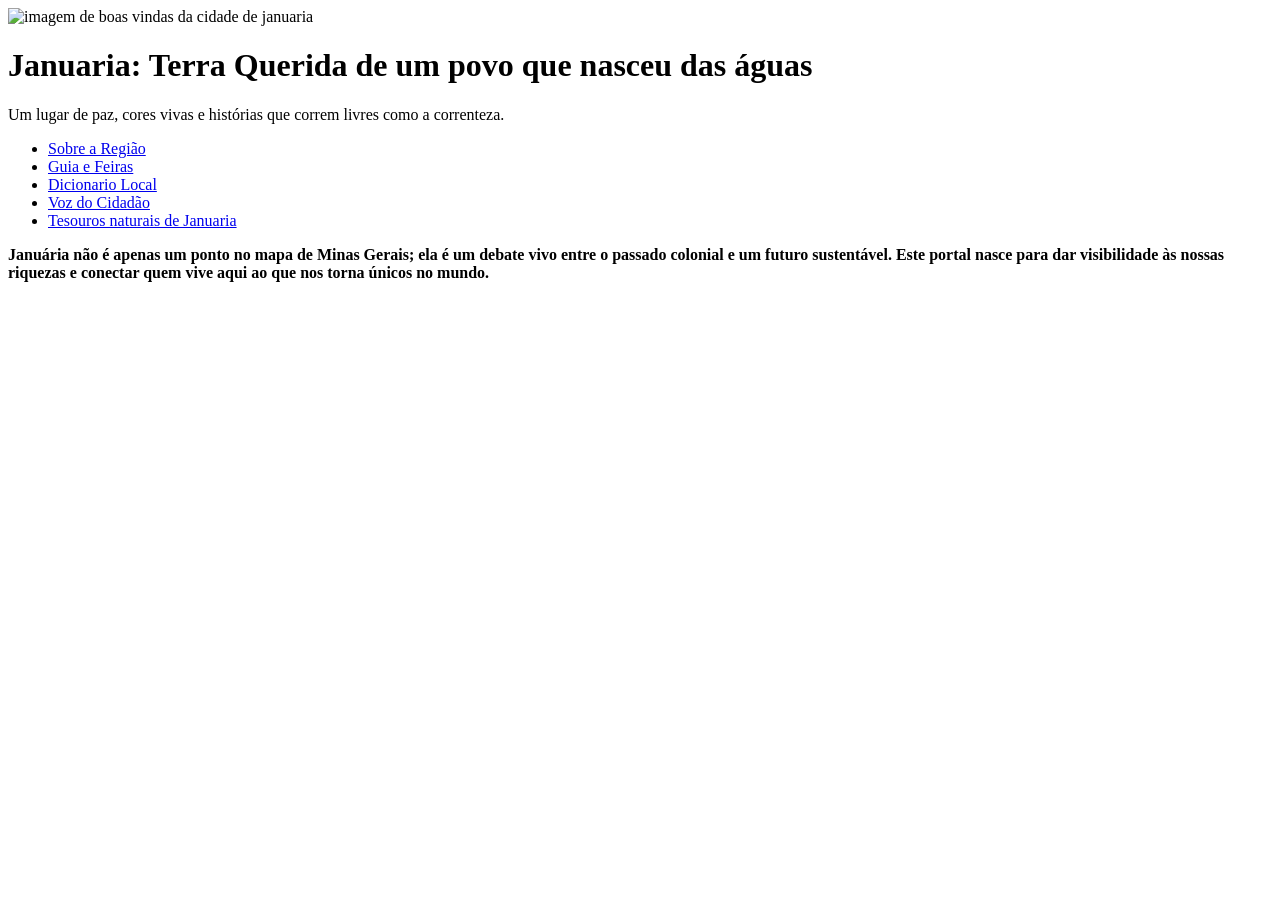
==== index.html @ e27aa614 "projeto final da faculdade html" ====
<!DOCTYPE html>
<html lang="pt-br">
<head>
    <meta charset="UTF-8">
    <meta name="viewport" content="width=device-width, initial-scale=1.0">
    <title>Minas Conectada</title>
</head>
<body>
    <header>
         
      <div id="banner">
         <img src="imagem-boas vindas/perfil-januaria.png" alt="imagem de boas vindas da cidade de januaria">
      
      <h1>
           Januaria: Terra Querida de um povo que nasceu das águas 
            </h1>
          
              <p> Um lugar de paz, cores vivas e histórias que correm livres como a correnteza.</p>

              </div>
              <nav class="menu-principal">
                <ul>
                  <li> <a href="sobre.html">Sobre a Região</a></li>
                  <li><a href="guia.html">Guia e Feiras</a></li> 
                  <li><a href="dicionario.html">Dicionario Local</a></li> 
                  <li> <a href="voz.html">Voz do Cidadão</a></li>
                   <li><a href="#tesouros">Tesouros naturais de Januaria</a></li>

                    
                </ul>
              </nav>

     
        </header>

     <main>
           
    <section id="apresentação">

      <p><strong> Januária não é apenas um ponto no mapa de Minas Gerais; ela é um debate vivo entre o 
            passado colonial e um futuro sustentável. Este portal nasce para dar visibilidade 
            às nossas riquezas e conectar quem vive aqui ao que nos torna únicos no mundo.</strong></p>
      
        
     </main>

    </body>
</html>
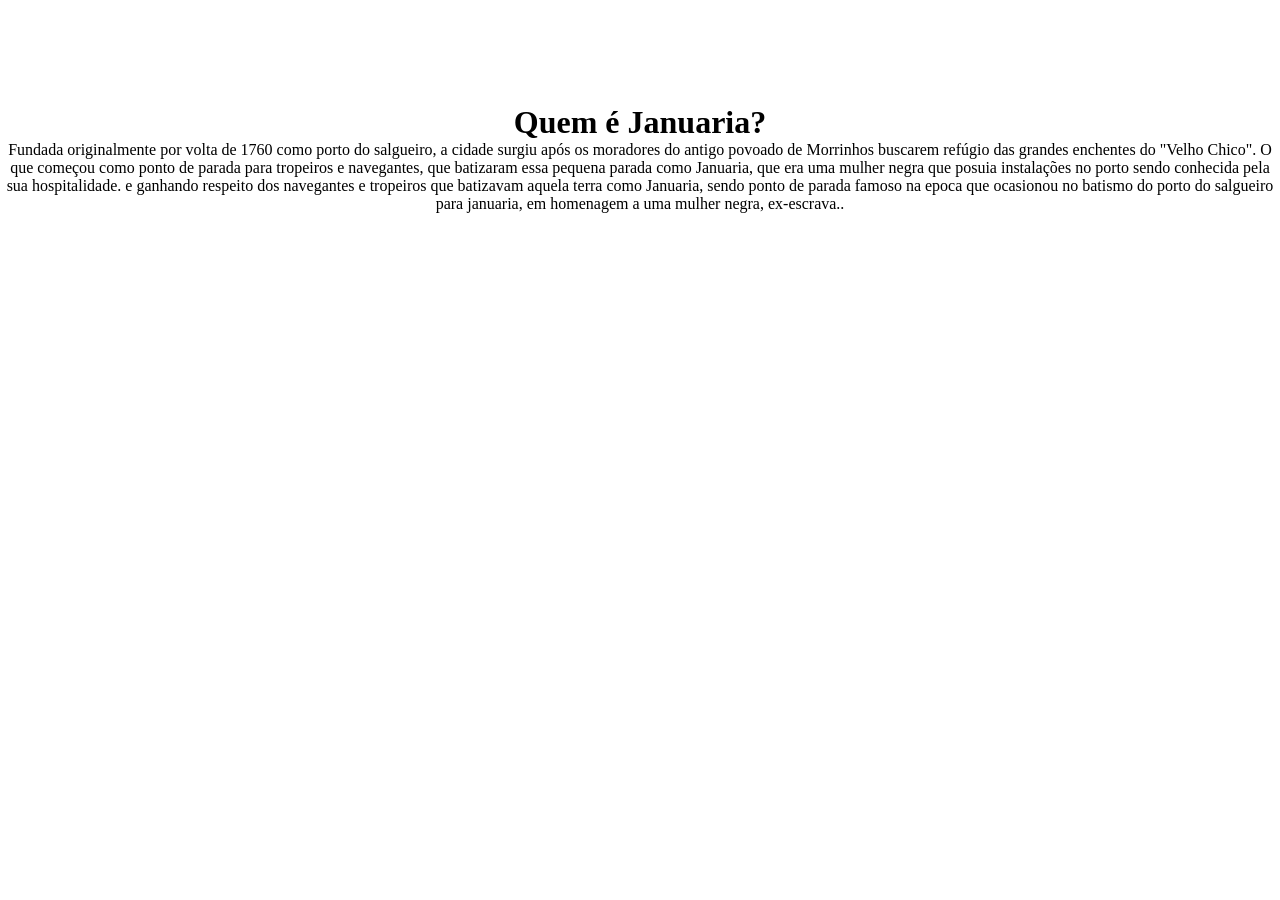
==== commit 84044896: "atualizacoes do site" ====
--- a/index.html
+++ b/index.html
@@ -4,44 +4,32 @@
     <meta charset="UTF-8">
     <meta name="viewport" content="width=device-width, initial-scale=1.0">
     <title>Minas Conectada</title>
+    <link rel="stylesheet" href="src/style/estilo.css">
 </head>
 <body>
-    <header>
-         
-      <div id="banner">
-         <img src="imagem-boas vindas/perfil-januaria.png" alt="imagem de boas vindas da cidade de januaria">
-      
-      <h1>
-           Januaria: Terra Querida de um povo que nasceu das águas 
-            </h1>
-          
-              <p> Um lugar de paz, cores vivas e histórias que correm livres como a correnteza.</p>
+    <header> 
+     <div class="banner"> 
+         <img src="src/assets/img/projeto2-pintura.png" alt="">
+    
+       </div>
+     
+        <div>     
+       <h1>Quem é Januaria?</h1>
+       <p> Fundada originalmente por volta de 1760 como porto do salgueiro, a cidade surgiu após  os  moradores do antigo povoado de Morrinhos buscarem refúgio das grandes enchentes do "Velho Chico". O que começou como ponto de parada para tropeiros e navegantes, que batizaram essa pequena parada como Januaria, que era uma mulher negra que posuia instalações no porto sendo conhecida pela sua hospitalidade. e ganhando respeito dos navegantes e tropeiros que batizavam aquela terra como Januaria, sendo ponto de parada famoso na epoca que ocasionou no batismo do porto do salgueiro para januaria, em homenagem a uma mulher negra, ex-escrava..</p>
+       
+       </div>
+           
+             
+            
+        </header>
+            
+        
 
-              </div>
-              <nav class="menu-principal">
-                <ul>
-                  <li> <a href="sobre.html">Sobre a Região</a></li>
-                  <li><a href="guia.html">Guia e Feiras</a></li> 
-                  <li><a href="dicionario.html">Dicionario Local</a></li> 
-                  <li> <a href="voz.html">Voz do Cidadão</a></li>
-                   <li><a href="#tesouros">Tesouros naturais de Januaria</a></li>
-
-                    
-                </ul>
-              </nav>
-
-     
-        </header>
-
+             
      <main>
            
-    <section id="apresentação">
-
-      <p><strong> Januária não é apenas um ponto no mapa de Minas Gerais; ela é um debate vivo entre o 
-            passado colonial e um futuro sustentável. Este portal nasce para dar visibilidade 
-            às nossas riquezas e conectar quem vive aqui ao que nos torna únicos no mundo.</strong></p>
-      
-        
+         
+            
      </main>
 
     </body>
--- a/src/style/estilo.css
+++ b/src/style/estilo.css
@@ -0,0 +1,25 @@
+* {
+    margin: 0;
+    padding: 0;
+    box-sizing: border-box;
+}
+ 
+header {
+    color: rgb(0, 0, 0);
+    text-align: center;
+    margin-top: 40px;
+}
+header h1 {
+    margin-top: 64px;
+}
+.banner img{
+    max-width: 100%;
+}
+
+.banner {
+    display: flex;
+    justify-content: center;
+    padding: 0 10%;
+   
+    
+}
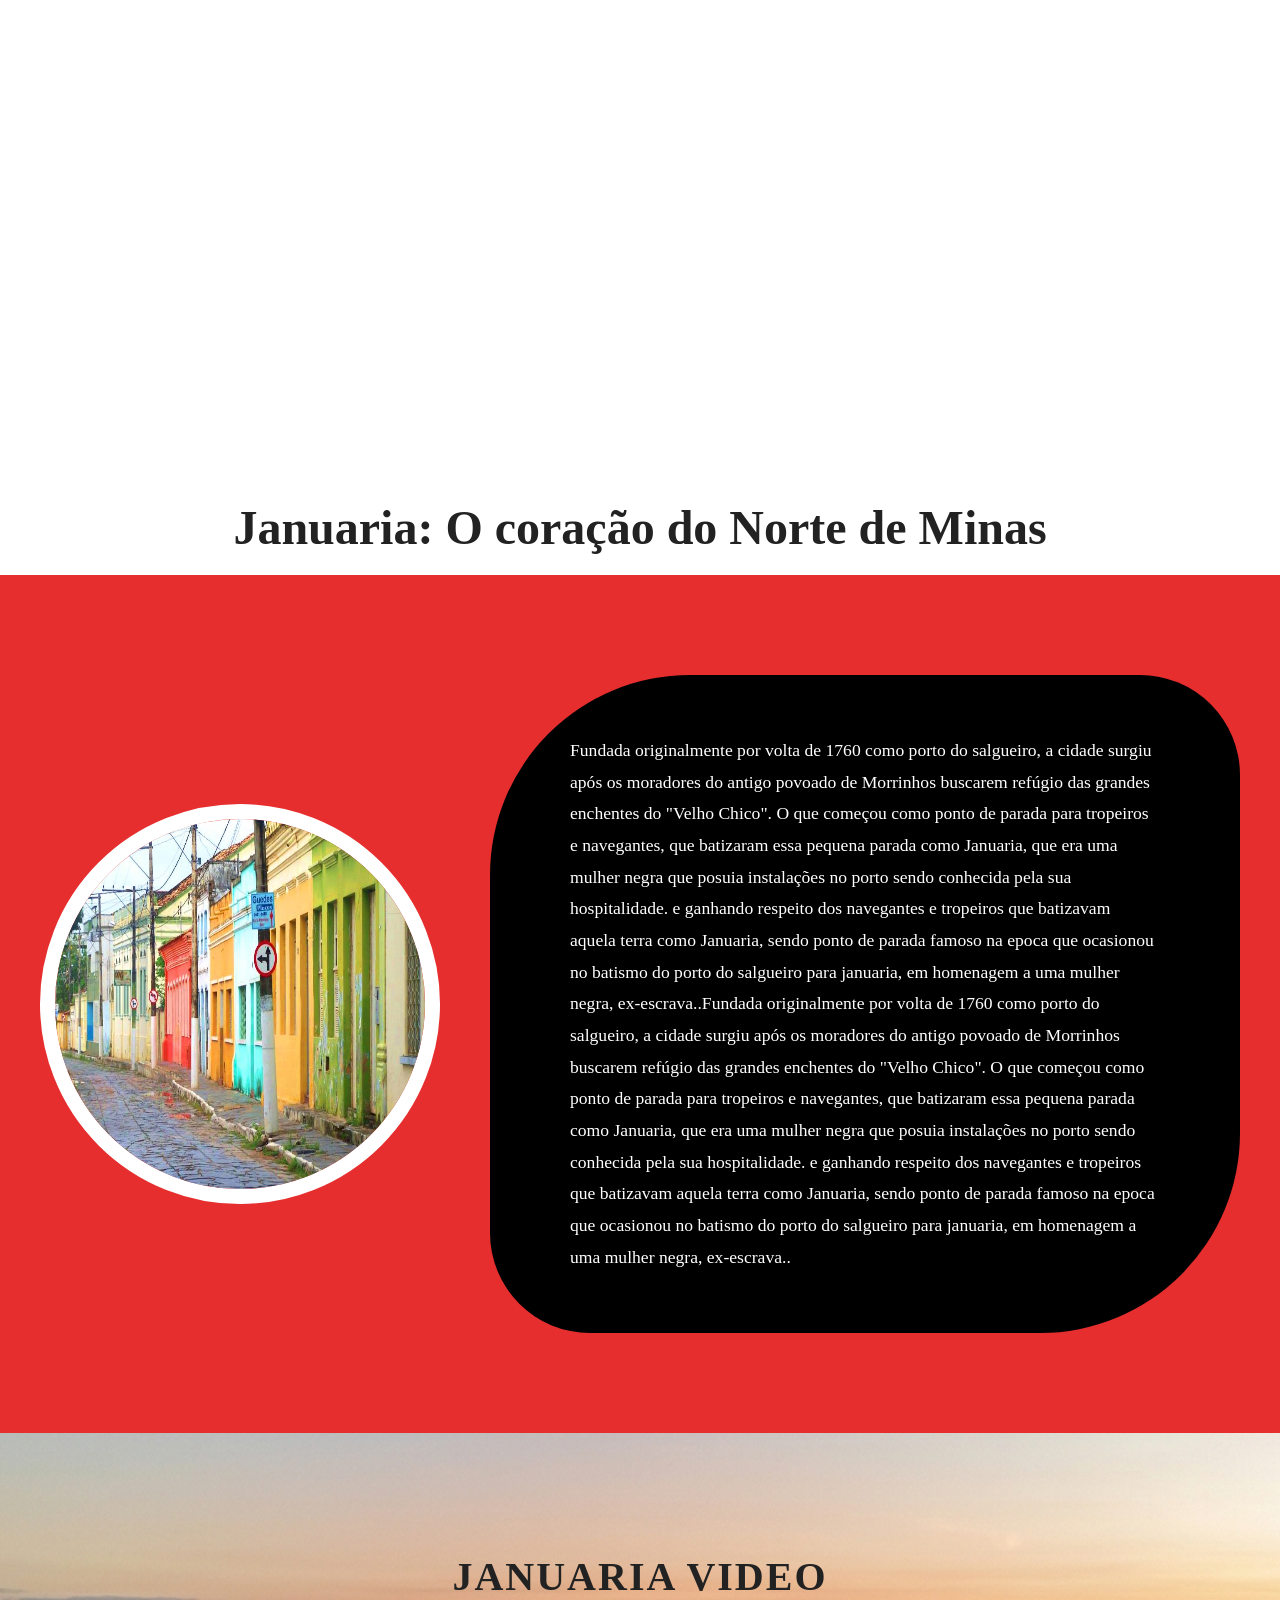
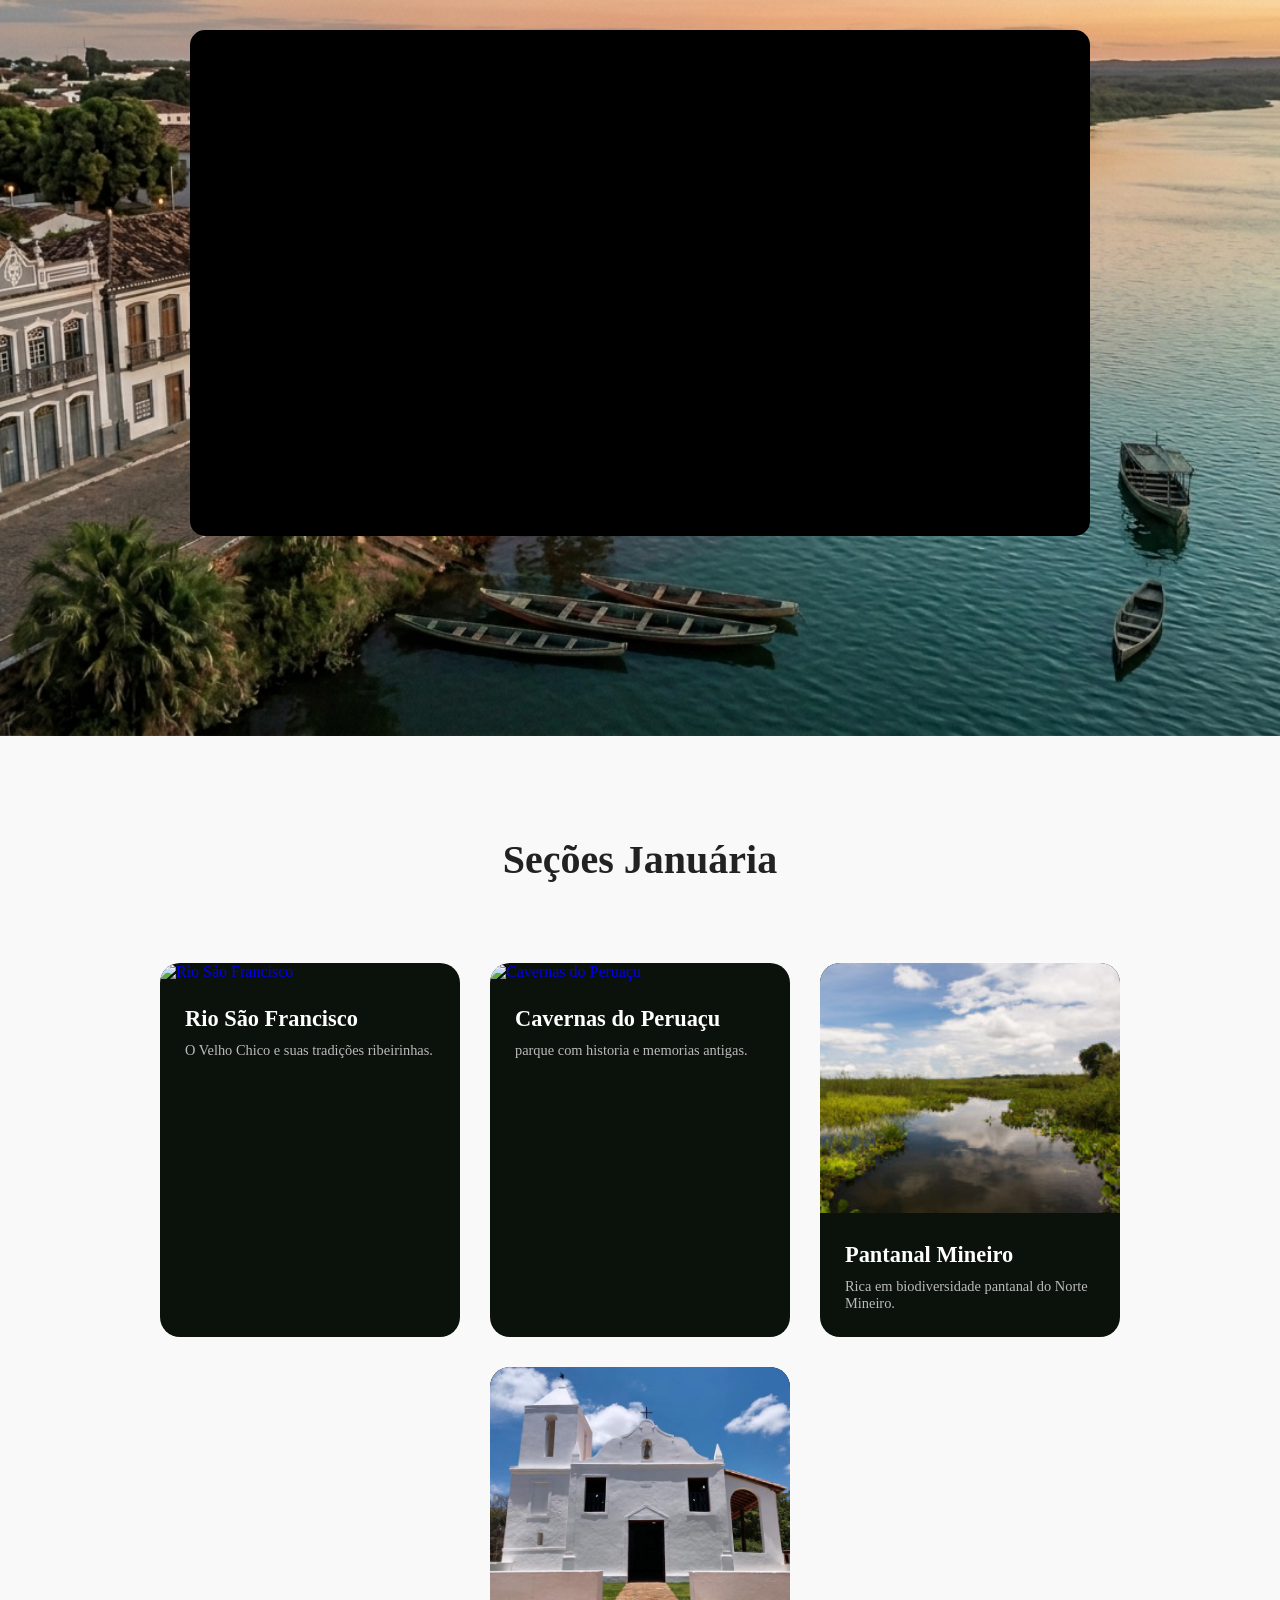
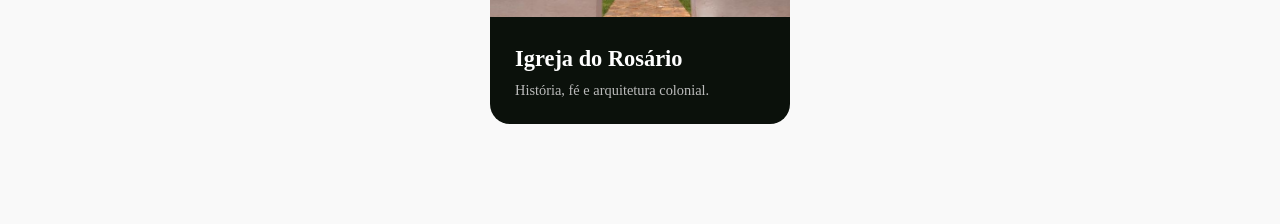
==== commit ad93c783: "site mais limpo" ====
--- a/index.html
+++ b/index.html
@@ -12,25 +12,100 @@
          <img src="src/assets/img/projeto2-pintura.png" alt="">
     
        </div>
+      </header>
+      
+      
      
-        <div>     
-       <h1>Quem é Januaria?</h1>
-       <p> Fundada originalmente por volta de 1760 como porto do salgueiro, a cidade surgiu após  os  moradores do antigo povoado de Morrinhos buscarem refúgio das grandes enchentes do "Velho Chico". O que começou como ponto de parada para tropeiros e navegantes, que batizaram essa pequena parada como Januaria, que era uma mulher negra que posuia instalações no porto sendo conhecida pela sua hospitalidade. e ganhando respeito dos navegantes e tropeiros que batizavam aquela terra como Januaria, sendo ponto de parada famoso na epoca que ocasionou no batismo do porto do salgueiro para januaria, em homenagem a uma mulher negra, ex-escrava..</p>
        
-       </div>
            
              
             
-        </header>
+        
             
         
 
-             
-     <main>
-           
-         
-            
-     </main>
+ <main>
+    
+  <h1 class="titulo-pagina-principal">Januaria: O coração do Norte de Minas</h1>
+    
+<section class="titulo-principal">
+    <article class="texto-principal">
+      
+        <div class="circulo-imagem"> 
+         <img src="./src/assets/img/januaria.jpg" alt="foto januaria">
+          </div> 
+   
+       <div class="paragrafo-principal">  
+       
+        <p> Fundada originalmente por volta de 1760 como porto do salgueiro, a cidade surgiu após  os  moradores do antigo povoado de Morrinhos buscarem refúgio das grandes enchentes do "Velho Chico". O que começou como ponto de parada para tropeiros e navegantes, que batizaram essa pequena parada como Januaria, que era uma mulher negra que posuia instalações no porto sendo conhecida pela sua hospitalidade. e ganhando respeito dos navegantes e tropeiros que batizavam aquela terra como Januaria, sendo ponto de parada famoso na epoca que ocasionou no batismo do porto do salgueiro para januaria, em homenagem a uma mulher negra, ex-escrava..Fundada originalmente por volta de 1760 como porto do salgueiro, a cidade surgiu após  os  moradores do antigo povoado de Morrinhos buscarem refúgio das grandes enchentes do "Velho Chico". O que começou como ponto de parada para tropeiros e navegantes, que batizaram essa pequena parada como Januaria, que era uma mulher negra que posuia instalações no porto sendo conhecida pela sua hospitalidade. e ganhando respeito dos navegantes e tropeiros que batizavam aquela terra como Januaria, sendo ponto de parada famoso na epoca que ocasionou no batismo do porto do salgueiro para januaria, em homenagem a uma mulher negra, ex-escrava..</p>
+        
+    </div>
 
+    
+</article>
+</section>
+
+ <section  class="secao-video">
+  
+    <div class="fundo-imagem">
+    
+       <div class="titulo-video">    
+
+        <h2>Januaria video</h2>
+ 
+        <div class="video-januaria">  
+
+      
+
+        </div>
+
+
+    </div>
+
+ </div>
+  
+
+ </section>
+<section class="secao-carrossel">
+    <h2 class="titulo-carrossel">Seções Januária</h2>
+
+    <div class="pista-cards" id="pista">
+
+        <a href="src/pages/rio-sao-francisco.html" class="card">
+            <img src="src/assets/img/sao-francisco.jpg" alt="Rio São Francisco">
+            <div class="conteudo-card">
+                <h3>Rio São Francisco</h3>
+                <p>O Velho Chico e suas tradições ribeirinhas.</p>
+            </div>
+        </a>
+
+        <a href="src/pages/cavernas-peruacu.html" class="card">
+            <img src="src/assets/img/photo1jpg.jpg" alt="Cavernas do Peruaçu">
+            <div class="conteudo-card">
+                <h3>Cavernas do Peruaçu</h3>
+                <p>parque com historia e memorias antigas.</p>
+            </div>
+        </a>
+
+        <a href="src/pages/pantanal-mineiro.html" class="card">
+            <img src="src/assets/img/pantanal.jpg" alt="Pantanal Mineiro">
+            <div class="conteudo-card">
+                <h3>Pantanal Mineiro</h3>
+                <p> Rica em biodiversidade pantanal do Norte Mineiro.</p>
+            </div>
+        </a>
+
+        <a href="src/pages/igreja-rosario.html" class="card">
+            <img src="src/assets/img/igreja-rosario.jpg" alt="Igreja do Rosário">
+            <div class="conteudo-card">
+                <h3>Igreja do Rosário</h3>
+                <p>História, fé e arquitetura colonial.</p>
+            </div>
+        </a>
+
+    </div>
+</section>
+
+</main>
     </body>
 </html>
--- a/src/style/estilo.css
+++ b/src/style/estilo.css
@@ -3,23 +3,209 @@
     padding: 0;
     box-sizing: border-box;
 }
+
  
 header {
-    color: rgb(0, 0, 0);
+    color: rgb(77, 77, 77);
     text-align: center;
     margin-top: 40px;
 }
-header h1 {
-    margin-top: 64px;
-}
+header p{
+    max-width: 65ch;
+    margin: 55px auto;
+    line-height: 1.5;
+    font-size: 1.2rem;
+}
+
+
+.titulo-pagina-principal{
+text-align: center;
+font-size: 3rem;
+color: #222;
+padding: 60px 20px 20px 20px;
+margin-top: 400px;
+}
+
+
+
+
+.titulo-principal {
+ 
+    background-color: #e62e2e;
+    padding: 100px 0px;
+   display: flex;
+   justify-content: center;
+   align-items: center;
+  
+   
+}
+
+.texto-principal {
+display: flex;
+align-items: center;
+gap: 50px;
+max-width: 1200px;
+margin: 0 auto;
+}
+
+.circulo-imagem {
+    width: 400px;
+    height: 400px;
+    border-radius: 50%;
+    border: 15px solid #ffffff;
+    display: flex;
+    justify-content: center;
+    align-items: center;
+    padding:0px;
+    flex-shrink: 0;
+    overflow: hidden;
+}
+
+.circulo-imagem img {
+width: 100%;
+height: 100%;
+
+}
+
+.paragrafo-principal  {
+    flex: 1.5;   
+    background-color: #000000;
+    padding: 60px 80px;
+    border-radius: 200px 100px;
+    display: flex;
+    align-items: center;
+}
+
+.paragrafo-principal p {
+   color: #ffffff;
+   font-size: 1.1rem;
+   line-height: 1.8;
+   text-align: left;
+}
+
+.fundo-imagem{
+    width: 100%;
+    padding:120px 20px 200px 20px;
+    background-image: url('../assets/img/januaria-video.png');
+    background-size: cover;
+    background-repeat: no-repeat;
+    background-position: center;
+    display: flex;
+    justify-content: center;
+    align-items: center;
+
+}
+
+.titulo-video {
+    display: flex;
+    flex-direction: column;
+    align-items: center;
+    gap: 30px;
+    width: 90%;
+    max-width: 900px;
+    
+   }
+
+ 
+ 
+.titulo-video h2 {
+    color: #222222;
+    font-size: 2.5rem;
+     text-transform: uppercase;
+     letter-spacing: 2px;
+     margin: 0;
+}
+
+.video-januaria {
+    width: 100%;
+    aspect-ratio: 16/9;
+    background-color: #000000;
+    border-radius: 15px;
+    overflow: hidden;
+    box-shadow: opx 10px 20px rgba(0, 0, 0, 0.3);
+}
+
+.video-januaria iframe {
+width: 100%;
+height: 100%;
+}
+
+
+
+
+
+
+
+
+
 .banner img{
     max-width: 100%;
+    height: auto;
 }
 
 .banner {
     display: flex;
     justify-content: center;
     padding: 0 10%;
+}
+   
+.titulo-carrossel{
+text-align: center;
+font-size: 2.5rem;
+color: #222222;
+margin-bottom: 80px;
+}
+
+.secao-carrossel {
+    padding: 100px 20px;
+    background-color: #f9f9f9;
+    display: flex;
+    flex-direction: column;
+    align-items: center;
+}
+
+.pista-cards {
+    display: flex;
+    justify-content: center;
+    flex-wrap: wrap;
+    gap: 30px;
+    max-width: 1400px;
+}
+
+.card {
+     width: 300px;
+    background-color: #0b110b; 
+    border-radius: 20px;
+    overflow: hidden;
+    text-decoration: none;
+    transition: transform 0.3s ease;
+  
+}
    
     
-}+
+.card:hover {
+    transform: scale(1.05); 
+}
+
+.card img {
+    width: 100%;
+    height: 250px;
+    object-fit: cover;
+}
+
+.conteudo-card {
+    padding: 25px;
+}
+
+.conteudo-card h3 {
+    color: #ffffff;
+    font-size: 1.4rem;
+    margin-bottom: 10px;
+}
+
+.conteudo-card p {
+    color: #bbbbbb;
+    font-size: 0.9rem;
+}
+
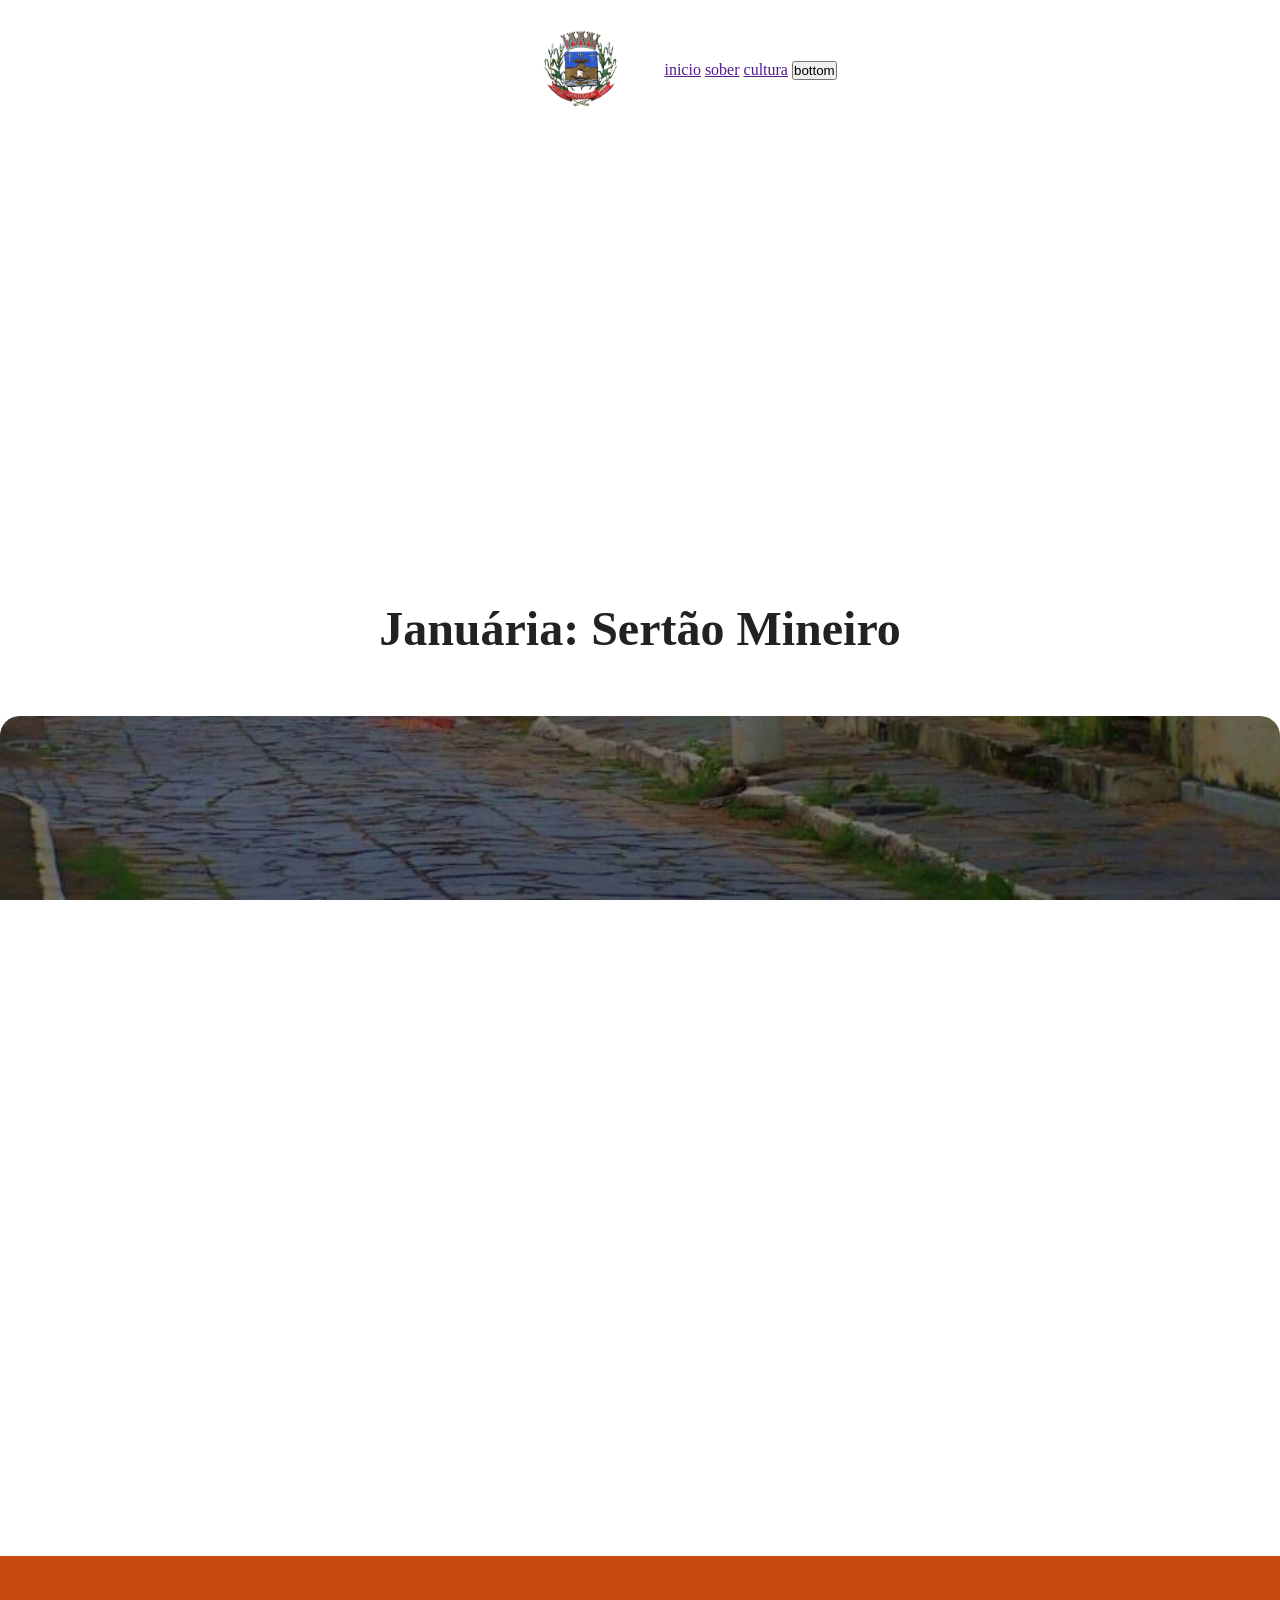
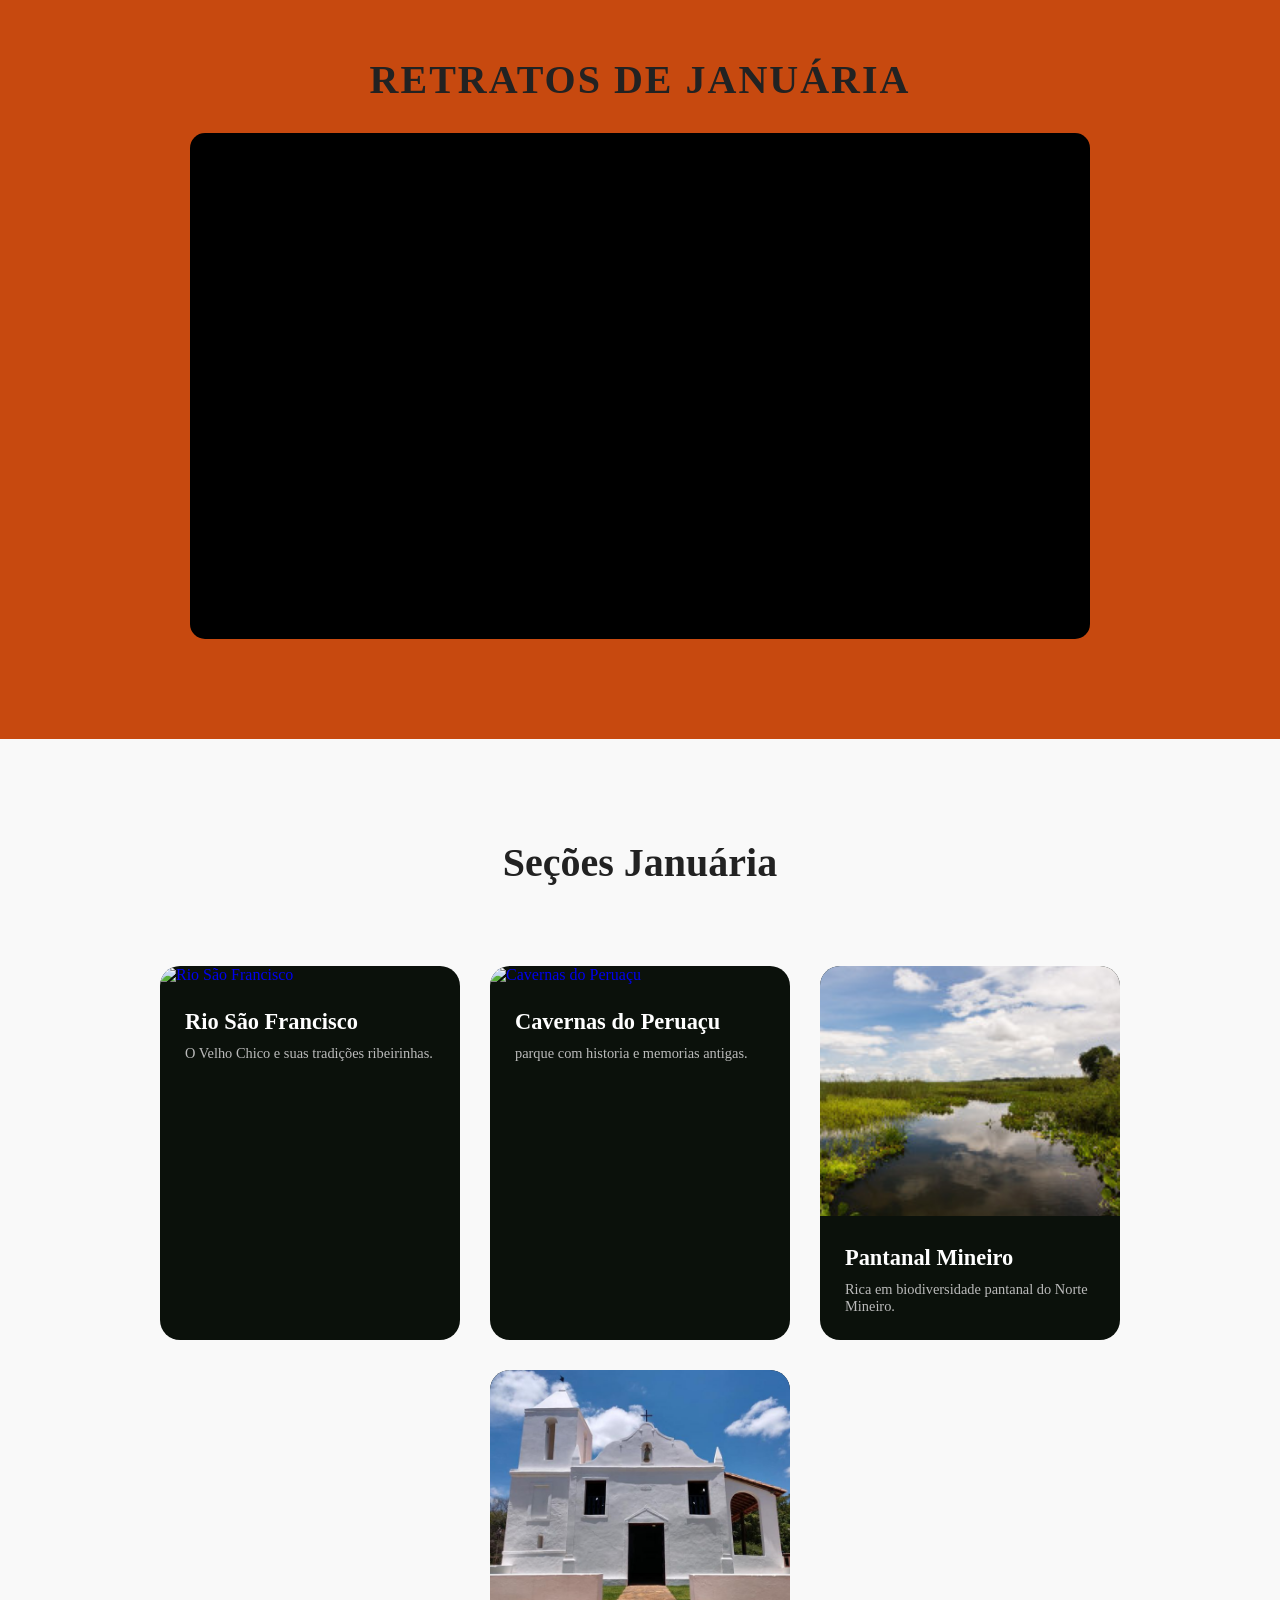
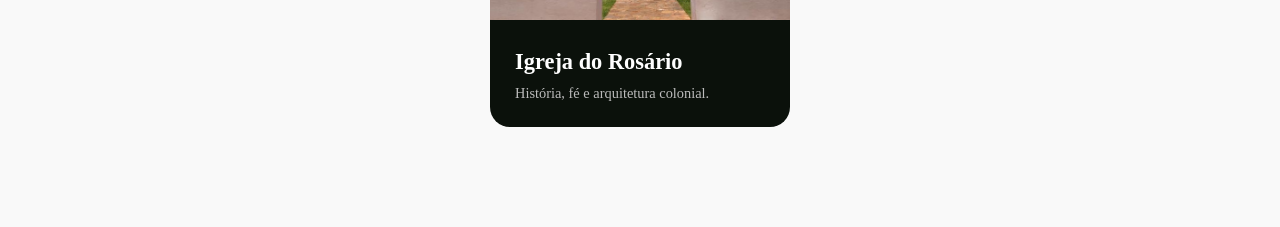
==== commit 5bce3bf2: "novo de hoje" ====
--- a/index.html
+++ b/index.html
@@ -5,13 +5,34 @@
     <meta name="viewport" content="width=device-width, initial-scale=1.0">
     <title>Minas Conectada</title>
     <link rel="stylesheet" href="src/style/estilo.css">
+
+    <link rel="preconnect" href="https://fonts.googleapis.com">
+<link rel="preconnect" href="https://fonts.gstatic.com" crossorigin>
+<link href="https://fonts.googleapis.com/css2?family=Montserrat:ital@0;1&display=swap" rel="stylesheet">
+
 </head>
 <body>
     <header> 
-     <div class="banner"> 
-         <img src="src/assets/img/projeto2-pintura.png" alt="">
+     
+        <div class="nav"> <div class="logo-cabecalho">
+            <img src="src/assets/img/Brasão_de_Januária-removebg-preview (1).png" alt="">
+        </div>
+      
+        <nav>
+     
+       <a href="">inicio</a>
+       
+       <a href="">sober</a>
+       
+       <a href="">cultura</a>
+
+       <button>bottom</button>
+        </nav>
+
+
+        </div>
     
-       </div>
+     
       </header>
       
       
@@ -26,38 +47,35 @@
 
  <main>
     
-  <h1 class="titulo-pagina-principal">Januaria: O coração do Norte de Minas</h1>
+  <h1 class="titulo-pagina-principal">Januária: Sertão Mineiro</h1>
     
 <section class="titulo-principal">
     <article class="texto-principal">
-      
-        <div class="circulo-imagem"> 
-         <img src="./src/assets/img/januaria.jpg" alt="foto januaria">
-          </div> 
-   
+    
        <div class="paragrafo-principal">  
        
         <p> Fundada originalmente por volta de 1760 como porto do salgueiro, a cidade surgiu após  os  moradores do antigo povoado de Morrinhos buscarem refúgio das grandes enchentes do "Velho Chico". O que começou como ponto de parada para tropeiros e navegantes, que batizaram essa pequena parada como Januaria, que era uma mulher negra que posuia instalações no porto sendo conhecida pela sua hospitalidade. e ganhando respeito dos navegantes e tropeiros que batizavam aquela terra como Januaria, sendo ponto de parada famoso na epoca que ocasionou no batismo do porto do salgueiro para januaria, em homenagem a uma mulher negra, ex-escrava..Fundada originalmente por volta de 1760 como porto do salgueiro, a cidade surgiu após  os  moradores do antigo povoado de Morrinhos buscarem refúgio das grandes enchentes do "Velho Chico". O que começou como ponto de parada para tropeiros e navegantes, que batizaram essa pequena parada como Januaria, que era uma mulher negra que posuia instalações no porto sendo conhecida pela sua hospitalidade. e ganhando respeito dos navegantes e tropeiros que batizavam aquela terra como Januaria, sendo ponto de parada famoso na epoca que ocasionou no batismo do porto do salgueiro para januaria, em homenagem a uma mulher negra, ex-escrava..</p>
         
     </div>
 
-    
-</article>
+   
+
+    </article>
 </section>
 
  <section  class="secao-video">
   
-    <div class="fundo-imagem">
+   
     
        <div class="titulo-video">    
 
-        <h2>Januaria video</h2>
+        <h2>Retratos de Januária</h2>
  
         <div class="video-januaria">  
 
       
 
-        </div>
+   
 
 
     </div>
--- a/src/style/estilo.css
+++ b/src/style/estilo.css
@@ -4,20 +4,27 @@
     box-sizing: border-box;
 }
 
- 
-header {
-    color: rgb(77, 77, 77);
-    text-align: center;
-    margin-top: 40px;
-}
-header p{
-    max-width: 65ch;
-    margin: 55px auto;
-    line-height: 1.5;
-    font-size: 1.2rem;
-}
-
-
+.nav {
+    display: flex;
+    width: 1367px;
+    height: 141px;
+    padding: 64px;
+    gap: 32px;
+    align-items: center;
+    justify-content: center;
+}
+
+
+
+nav {
+    display: flex;
+    gap: 4px;
+
+}
+.logo-cabecalho img {
+    height: 80px;
+    width: auto;
+}
 .titulo-pagina-principal{
 text-align: center;
 font-size: 3rem;
@@ -30,14 +37,19 @@
 
 
 .titulo-principal {
- 
-    background-color: #e62e2e;
-    padding: 100px 0px;
-   display: flex;
-   justify-content: center;
-   align-items: center;
-  
-   
+
+    display: flex;
+    align-items: center;
+    justify-content: center;
+    min-height: 800px;
+    background-image: linear-gradient( rgba(0, 0, 0, 0.5), rgba(0, 0, 0, 0.5)), url('/src/assets/img/januaria.jpg');
+    background-size: cover;
+    background-position: center;
+    background-attachment: fixed;
+    border-radius: 20px;
+    margin: 40px auto;
+    max-width: 1600px;
+
 }
 
 .texto-principal {
@@ -48,28 +60,9 @@
 margin: 0 auto;
 }
 
-.circulo-imagem {
-    width: 400px;
-    height: 400px;
-    border-radius: 50%;
-    border: 15px solid #ffffff;
-    display: flex;
-    justify-content: center;
-    align-items: center;
-    padding:0px;
-    flex-shrink: 0;
-    overflow: hidden;
-}
-
-.circulo-imagem img {
-width: 100%;
-height: 100%;
-
-}
 
 .paragrafo-principal  {
     flex: 1.5;   
-    background-color: #000000;
     padding: 60px 80px;
     border-radius: 200px 100px;
     display: flex;
@@ -81,6 +74,7 @@
    font-size: 1.1rem;
    line-height: 1.8;
    text-align: left;
+   font-family: 'Montserrat', sans-serif;
 }
 
 .fundo-imagem{
@@ -97,18 +91,22 @@
 }
 
 .titulo-video {
+
     display: flex;
     flex-direction: column;
     align-items: center;
     gap: 30px;
     width: 90%;
     max-width: 900px;
+    margin: 0 auto; 
+}
     
-   }
+   
 
  
  
 .titulo-video h2 {
+  
     color: #222222;
     font-size: 2.5rem;
      text-transform: uppercase;
@@ -132,11 +130,11 @@
 
 
 
-
-
-
-
-
+.secao-video {
+    padding: 100px 20px;
+    background-color: #c7490f;
+
+}
 
 .banner img{
     max-width: 100%;
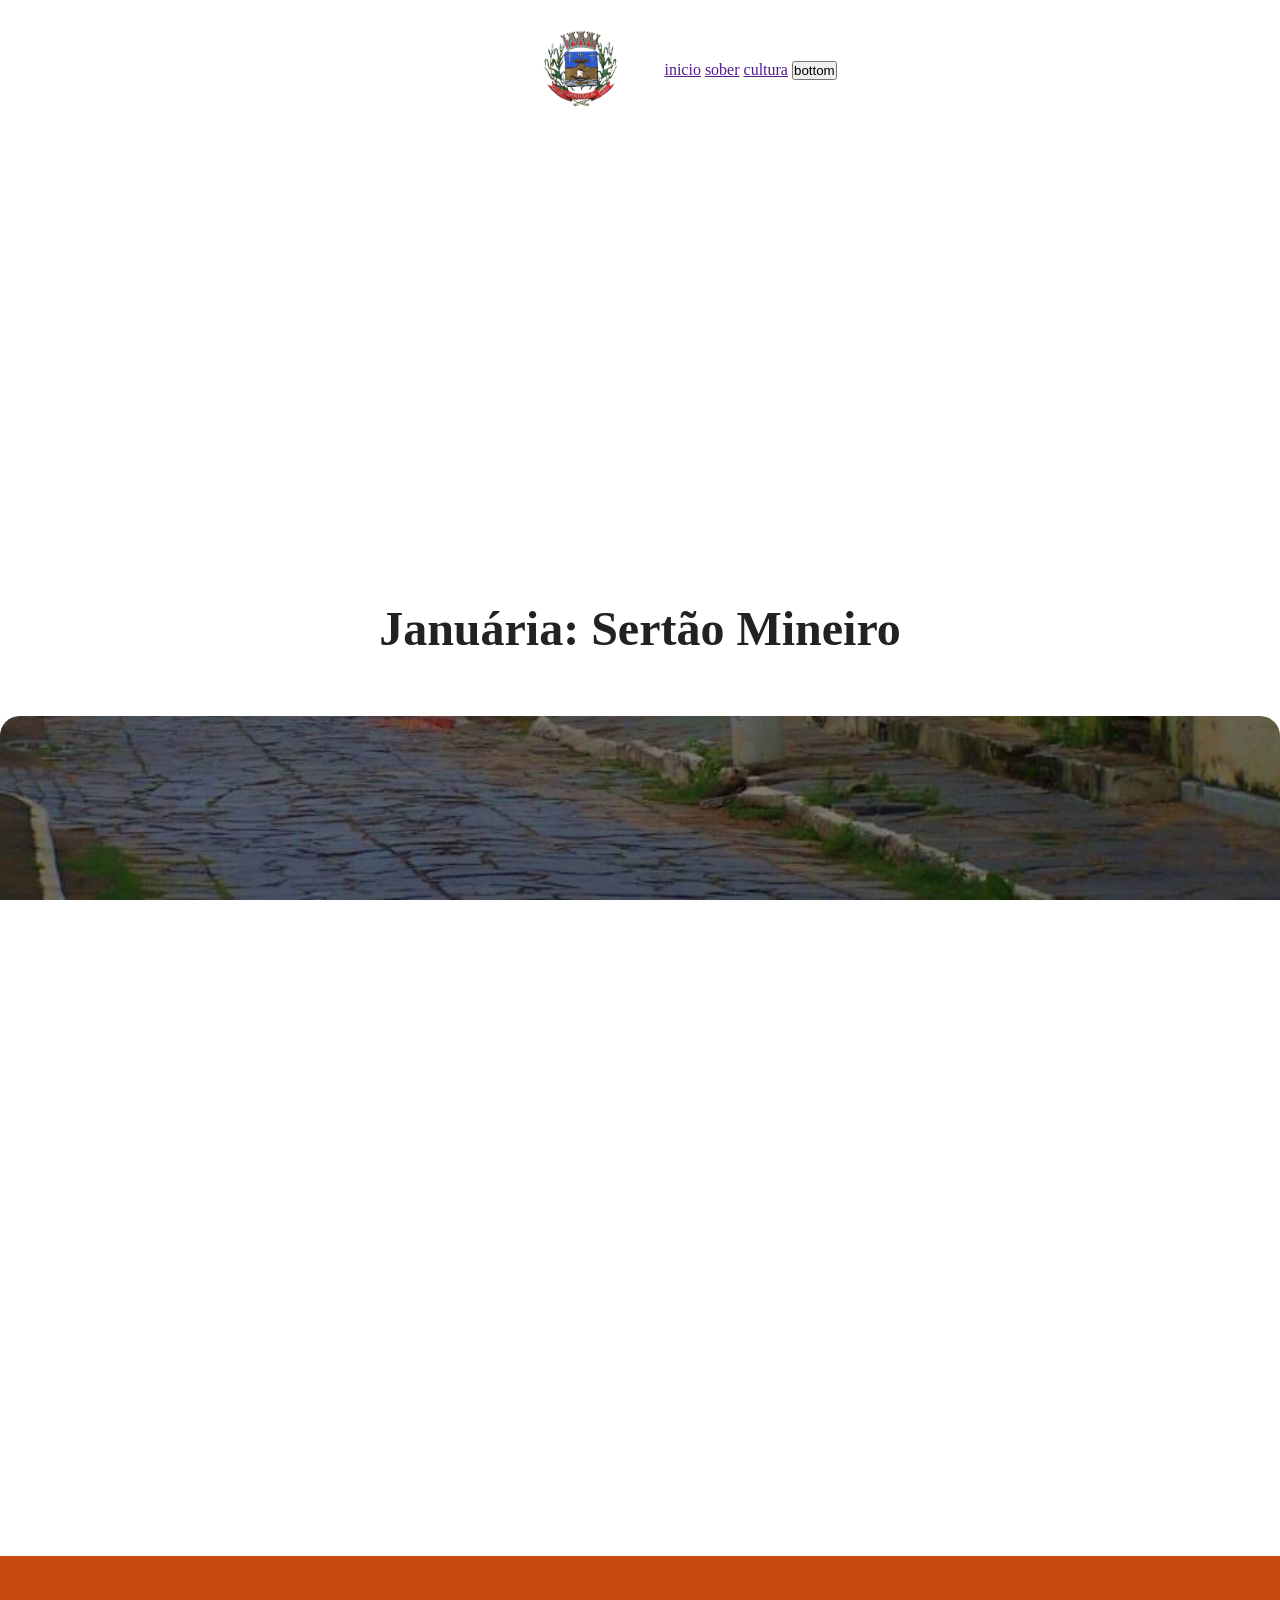
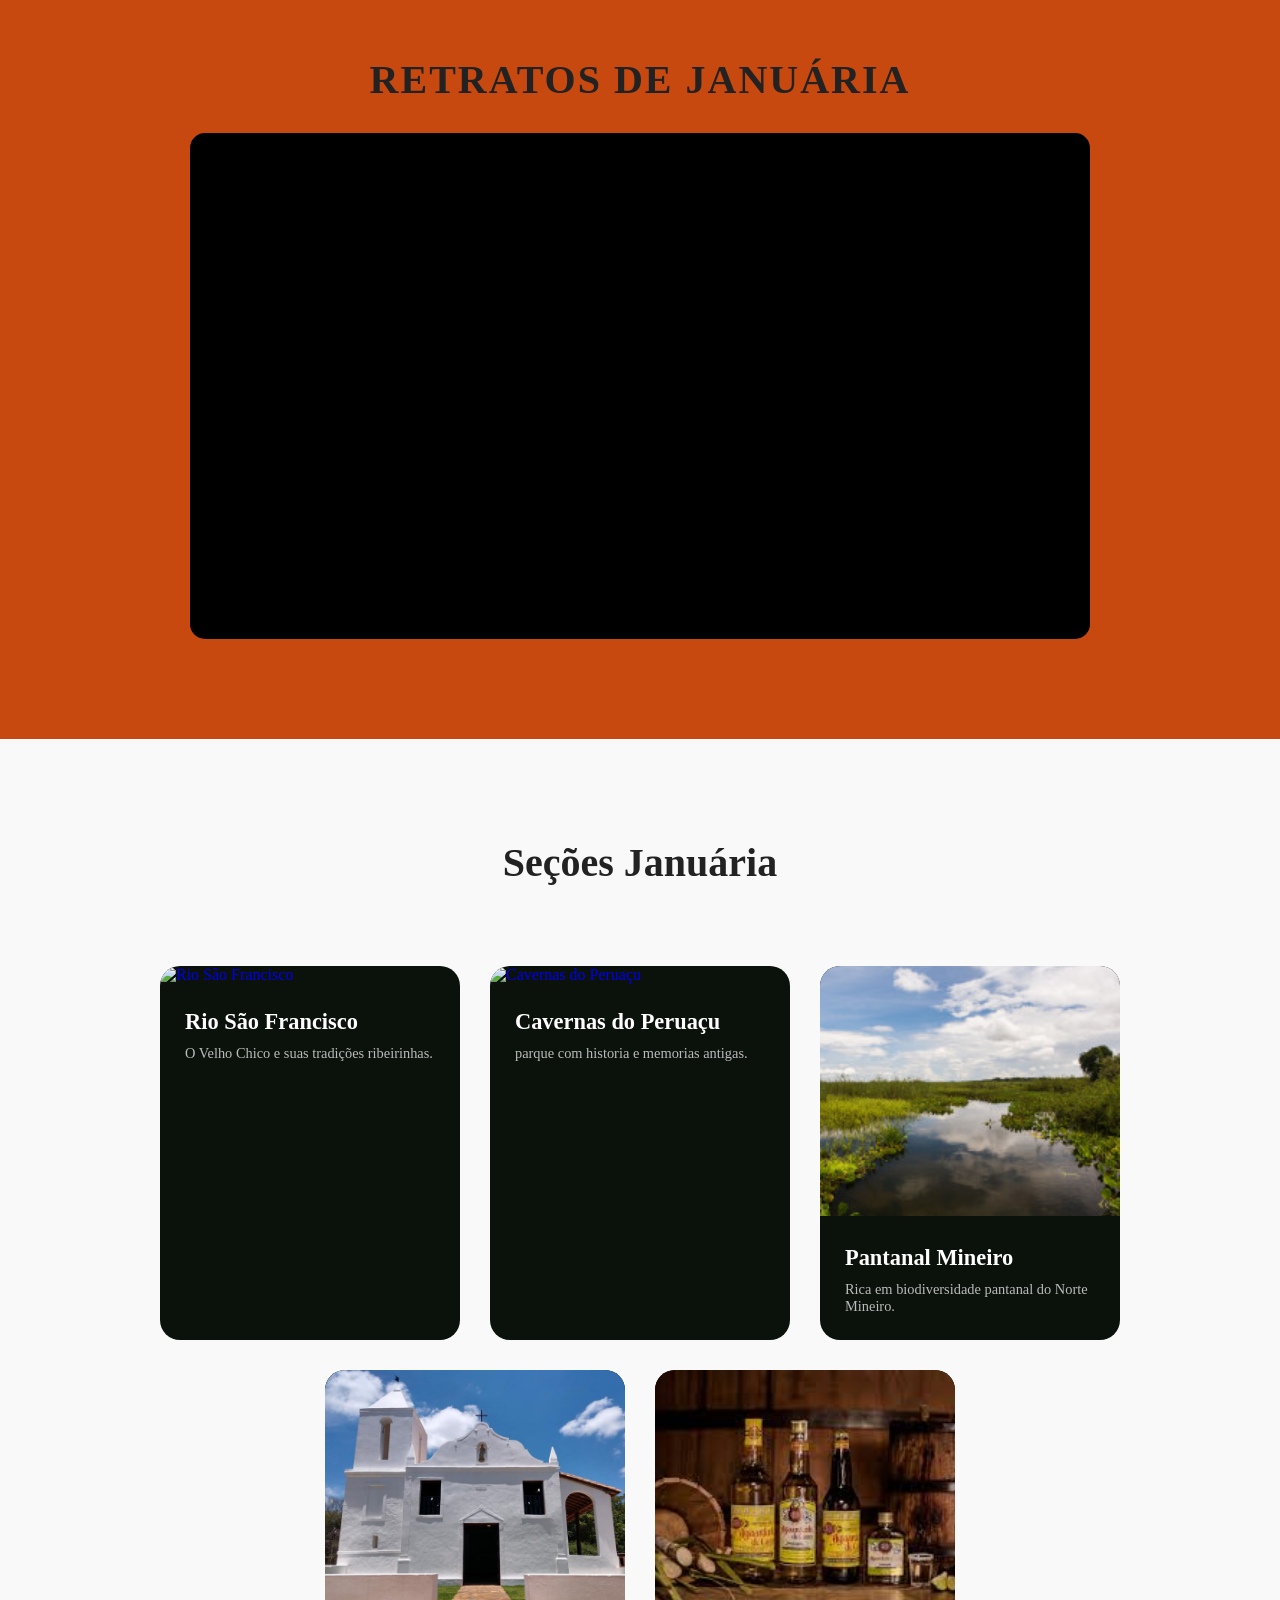
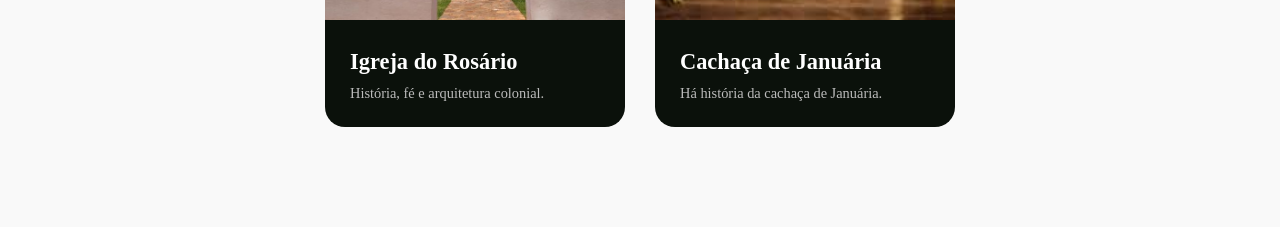
==== commit 6f07ad5c: "atualizei cards" ====
--- a/index.html
+++ b/index.html
@@ -121,7 +121,16 @@
             </div>
         </a>
 
+
+        <a href="src/assets/img/cachaça.jpg" class="card">
+            <img src="src/assets/img/cachaça.jpg" alt="Cachaça de januária">
+            <div class="conteudo-card">
+                <h3>Cachaça de Januária</h3>
+                <p>Há história da cachaça de Januária.</p>
+            </div>
+        </a>
     </div>
+    
 </section>
 
 </main>
